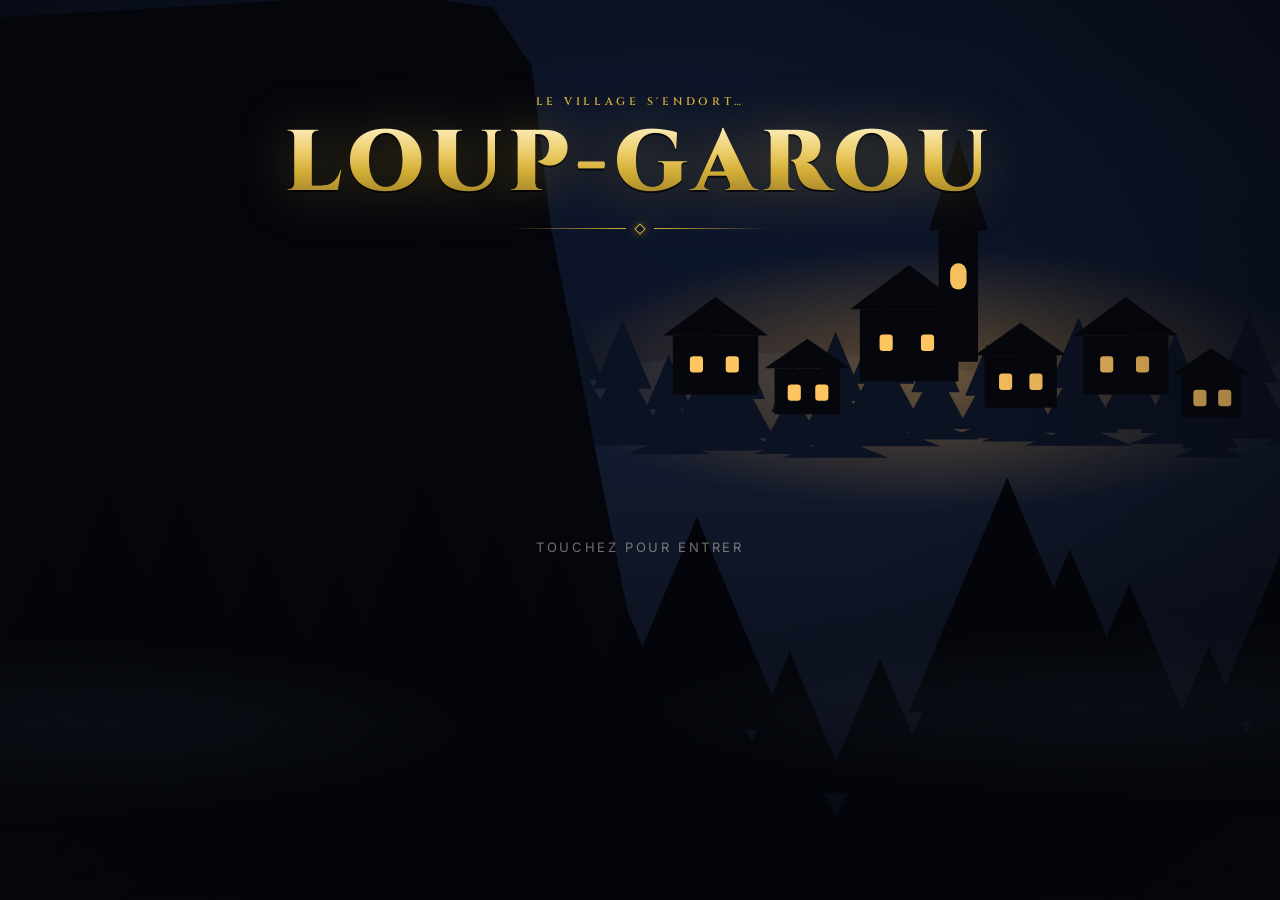
==== index.html @ 7201c743 "Loup-Garou PWA v2.1 : modes Classique et Pour une Nuit + 25 illustrations Co-Authored-By: Claude Opu" ====
<!DOCTYPE html>
<html lang="fr">
<head>
  <meta charset="UTF-8">

  <!-- ==========================================================
       VIEWPORT iOS : plein écran sous l'encoche (viewport-fit=cover)
       et zoom désactivé (maximum-scale + user-scalable=no).
       ========================================================== -->
  <meta name="viewport" content="width=device-width, initial-scale=1, maximum-scale=1, user-scalable=no, viewport-fit=cover">

  <!-- PWA / installation "écran d'accueil" -->
  <meta name="apple-mobile-web-app-capable" content="yes">
  <meta name="mobile-web-app-capable" content="yes">
  <meta name="apple-mobile-web-app-status-bar-style" content="black-translucent">
  <meta name="apple-mobile-web-app-title" content="Loup-Garou">
  <meta name="application-name" content="Loup-Garou">
  <meta name="theme-color" content="#0A0E17">
  <meta name="color-scheme" content="dark">
  <meta name="format-detection" content="telephone=no">
  <meta name="description" content="Loup-Garou : le jeu de rôles caché, en mode Classique ou Pour une Nuit. Distribution secrète, maître du jeu, chronomètre et vote.">

  <title>Loup-Garou</title>

  <link rel="manifest" href="./manifest.json">
  <link rel="icon" type="image/png" sizes="192x192" href="./assets/icons/icon-192.png">
  <link rel="apple-touch-icon" sizes="180x180" href="./assets/icons/apple-touch-icon.png">

  <!-- Typographies : Cinzel (titres occultes) + Inter (lecture) -->
  <link rel="preconnect" href="https://fonts.googleapis.com">
  <link rel="preconnect" href="https://fonts.gstatic.com" crossorigin>
  <link rel="stylesheet" href="https://fonts.googleapis.com/css2?family=Cinzel:wght@500;600;700;900&family=Inter:wght@400;500;600;700&display=swap">

  <link rel="stylesheet" href="./style.css">
</head>

<body data-screen="splash">

  <!-- ==========================================================
       DÉCOR GLOBAL (écran de chargement + fond de l'accueil)
       1. .scene-fallback : décor vectoriel généré par app.js
          (ciel étoilé, lune gibbeuse, ravin, loup, village, sapins)
       2. .bg-art : illustration IA ./assets/images/accueil.jpg
          qui recouvre le décor vectoriel dès qu'elle existe.
       ========================================================== -->
  <div id="backdrop" aria-hidden="true">
    <div class="scene-fallback">
      <div id="stars"></div>
      <div id="stars-2"></div>
      <div id="scene-svg"></div>
    </div>
    <img class="bg-art" src="./assets/images/accueil.jpg" alt="">
    <div class="mist"></div>
    <div class="vignette"></div>
    <div class="dim"></div>
  </div>

  <!-- ==========================================================
       ÉCRAN DE CHARGEMENT
       ========================================================== -->
  <div id="splash" role="button" aria-label="Entrer dans le village" tabindex="0">
    <div class="splash-inner">
      <p class="eyebrow">Le village s'endort…</p>
      <h1 class="logo-title">Loup-Garou</h1>
      <div class="ornament"><span></span><i></i><span></span></div>
      <p class="splash-tap">Touchez pour entrer</p>
    </div>
  </div>

  <!-- ==========================================================
       APPLICATION
       #view : zone scrollable unique (le body est figé → aucun rebond iOS)
       #dock : barre d'actions collée en bas, au-dessus du home indicator
       ========================================================== -->
  <div id="app">
    <header class="topbar">
      <button class="btn icon btn-ghost" id="backBtn" data-act="back" aria-label="Retour">
        <svg viewBox="0 0 24 24" fill="none" stroke="currentColor" stroke-width="1.8" stroke-linecap="round" stroke-linejoin="round"><path d="M15 18l-6-6 6-6"/></svg>
      </button>
      <h1 id="title"></h1>
      <span id="topRight"></span>
    </header>
    <main id="view"></main>
    <footer id="dock"></footer>
  </div>

  <!-- Feuille modale (bas d'écran sur mobile, centrée sur tablette) -->
  <div id="sheet" data-act="sheetBg" aria-hidden="true">
    <div class="sheet-card" role="dialog" aria-modal="true"></div>
  </div>

  <div id="toast" role="status" aria-live="polite"></div>

  <noscript><p style="padding:40px;text-align:center">Activez JavaScript pour jouer.</p></noscript>
  <script src="./app.js" defer></script>
</body>
</html>
---- style.css ----
/* ==========================================================================
   LOUP-GAROU — style.css
   Direction artistique : Néo-traditionnel / Tarot occulte
   Sommaire
     1. Design tokens
     2. Base & verrouillage iOS (zoom, rebond, sélection)
     3. Décor (backdrop) & écran de chargement
     4. Structure (topbar, vue, dock)
     5. Composants : boutons, panneaux, champs, puces, onglets
     6. CARTES : art (object-fit), dos commun, grande carte 3D, mini-cartes
     7. Écrans : accueil, préparation, decks, distribution, nuit, jour, vote, résultats
     8. Feuille modale & toast
     9. Responsive (iPad / Mac)
   ========================================================================== */

/* -------------------------------------------------------------------------
   1. DESIGN TOKENS
   ------------------------------------------------------------------------- */
:root{
  /* Fonds bleu nuit */
  --bg:#0A0E17;
  --bg-2:#0F1524;
  --bg-3:#161E33;

  /* Or vieilli */
  --gold:#D4AF37;
  --gold-light:#F1D98A;
  --gold-dark:#8E7224;
  --gold-line:rgba(212,175,55,.42);
  --gold-faint:rgba(212,175,55,.16);
  --gold-glow:rgba(212,175,55,.45);

  /* Blanc cassé */
  --ink:#F3ECDD;
  --ink-2:rgba(243,236,221,.74);
  --ink-3:rgba(243,236,221,.46);

  --danger:#D0505E;
  --ok:#86C9A3;

  --f-title:'Cinzel','Trajan Pro',Georgia,serif;
  --f-body:'Inter',-apple-system,BlinkMacSystemFont,'Segoe UI',Roboto,sans-serif;

  --r-card:14px;
  --r-mini:10px;
  --r-panel:18px;
  --r-btn:12px;

  /* Zones sûres iPhone (encoche / Dynamic Island / home indicator) */
  --sat:env(safe-area-inset-top,0px);
  --sab:env(safe-area-inset-bottom,0px);
  --sal:env(safe-area-inset-left,0px);
  --sar:env(safe-area-inset-right,0px);

  --ease:cubic-bezier(.22,.9,.24,1);

  /* FORMAT STANDARD DES CARTES : ratio 3:4 (format des illustrations) pour TOUTES les cartes.
     La largeur de la grande carte s'adapte à la hauteur dispo (iPhone SE → Pro Max). */
  --card-ratio:3 / 4;
  --card-w:min(72vw, 320px, calc((100dvh - var(--sat) - var(--sab) - 390px) * 3 / 4));
}

/* Couleurs par camp : utilisées par les cartes, badges et placeholders */
.camp-village{--c:#8DB6D6;--c-deep:#101d33;--c-line:rgba(141,182,214,.5)}
.camp-loup   {--c:#D7505F;--c-deep:#2b0c14;--c-line:rgba(215,80,95,.55)}
.camp-neutre {--c:#B596E2;--c-deep:#1f1636;--c-line:rgba(181,150,226,.5)}

/* -------------------------------------------------------------------------
   2. BASE & VERROUILLAGE iOS
   ------------------------------------------------------------------------- */
*,*::before,*::after{box-sizing:border-box;margin:0;padding:0}

html,body{
  width:100%;height:100%;
  overflow:hidden;                      /* le body ne scrolle jamais */
  background:var(--bg);
  color:var(--ink);
  font-family:var(--f-body);
  -webkit-font-smoothing:antialiased;
  -webkit-text-size-adjust:100%;
  text-size-adjust:100%;
}
body{
  position:fixed;inset:0;               /* supprime le rebond élastique iOS */
  overscroll-behavior:none;
  touch-action:manipulation;            /* supprime le zoom au double-tap */
  -webkit-tap-highlight-color:transparent;
  -webkit-touch-callout:none;
  -webkit-user-select:none;user-select:none;
}
input,textarea{-webkit-user-select:text;user-select:text}
button{font:inherit;color:inherit;background:none;border:0;cursor:pointer;touch-action:manipulation}
input{font:inherit;font-size:16px;color:inherit} /* 16px : évite le zoom auto iOS au focus */
svg{display:block}
img{display:block;max-width:100%}
b,strong{font-weight:700}
.muted{color:var(--ink-2)}
.faint{color:var(--ink-3)}
.small{font-size:14px}
.tiny{font-size:12px}
.center{text-align:center}
.row{display:flex;align-items:center;gap:10px}
.row.wrap{flex-wrap:wrap}
.row.between{justify-content:space-between}
.grow{flex:1}
.sr-only{position:absolute;width:1px;height:1px;overflow:hidden;clip:rect(0 0 0 0)}

/* -------------------------------------------------------------------------
   3. DÉCOR & ÉCRAN DE CHARGEMENT
   ------------------------------------------------------------------------- */
#backdrop{position:fixed;inset:0;z-index:0;overflow:hidden;pointer-events:none}
.scene-fallback{
  position:absolute;inset:0;
  background:
    radial-gradient(90% 55% at 72% 18%,rgba(60,74,128,.45),transparent 60%),
    radial-gradient(70% 40% at 20% 8%,rgba(40,46,92,.4),transparent 70%),
    linear-gradient(180deg,#05070d 0%,#0A0E17 38%,#111a2f 70%,#0A0E17 100%);
}
#stars,#stars-2{position:absolute;top:0;left:0;width:1px;height:1px;border-radius:50%;background:transparent;animation:twinkle 6s ease-in-out infinite alternate}
#stars-2{width:2px;height:2px;animation-duration:9s;animation-delay:-4s}
@keyframes twinkle{from{opacity:.5}to{opacity:1}}
#scene-svg,#scene-svg svg{position:absolute;inset:0;width:100%;height:100%}
.scene-svg .lit{animation:flicker 5s ease-in-out infinite}
.scene-svg .lit:nth-child(3n){animation-delay:-1.7s}
.scene-svg .lit:nth-child(4n){animation-delay:-3.1s}
@keyframes flicker{0%,100%{opacity:1}48%{opacity:.75}52%{opacity:.45}56%{opacity:.9}}

/* L'illustration IA recouvre le décor vectoriel dès qu'elle est chargée */
#backdrop .bg-art{position:absolute;inset:0;width:100%;height:100%;object-fit:cover;object-position:center bottom;opacity:0;transition:opacity 1.2s}
#backdrop .bg-art.is-loaded{opacity:1}
#backdrop .bg-art.is-broken{display:none}

.mist{position:absolute;left:-50%;bottom:4%;width:200%;height:34%;
  background:
    radial-gradient(ellipse 28% 40% at 25% 55%,rgba(180,190,230,.10),transparent 70%),
    radial-gradient(ellipse 34% 40% at 72% 50%,rgba(170,180,220,.09),transparent 70%);
  filter:blur(18px);animation:drift 80s linear infinite}
@keyframes drift{from{transform:translateX(0)}to{transform:translateX(25%)}}
.vignette{position:absolute;inset:0;background:radial-gradient(ellipse at 50% 42%,transparent 35%,rgba(4,6,11,.75) 100%)}
.dim{position:absolute;inset:0;background:rgba(10,14,23,.8);opacity:1;transition:opacity .8s var(--ease)}
body[data-screen="splash"] .dim{opacity:0}
body[data-screen="home"] .dim{opacity:.25}
body[data-phase="night"] .dim{background:rgba(4,6,12,.88)}
body[data-phase="day"] .dim{background:rgba(18,16,24,.78)}

/* Écran de chargement */
#splash{
  position:fixed;inset:0;z-index:100;
  display:grid;place-items:center;text-align:center;
  padding:calc(var(--sat) + 24px) 24px calc(var(--sab) + 24px);
  transition:opacity .9s var(--ease),visibility .9s;cursor:pointer;
}
#splash.gone{opacity:0;visibility:hidden;pointer-events:none}
.splash-inner{transform:translateY(-14vh);animation:rise 1.6s var(--ease) both}
@keyframes rise{from{opacity:0;transform:translateY(-10vh)}to{opacity:1;transform:translateY(-14vh)}}
.eyebrow{font-family:var(--f-title);font-size:11px;font-weight:600;letter-spacing:.34em;text-transform:uppercase;color:var(--gold)}
.logo-title{
  margin-top:12px;
  font-family:var(--f-title);font-weight:900;
  font-size:clamp(38px,12vw,86px);letter-spacing:.07em;line-height:1;text-transform:uppercase;
  background:linear-gradient(180deg,#FFF3C9 0%,#EBCB66 38%,#D4AF37 58%,#8E7224 100%);
  -webkit-background-clip:text;background-clip:text;color:transparent;
  filter:drop-shadow(0 2px 0 rgba(0,0,0,.65)) drop-shadow(0 0 26px rgba(212,175,55,.35));
}
.ornament{display:flex;align-items:center;justify-content:center;gap:10px;margin:18px auto 0;width:min(260px,70vw)}
.ornament span{flex:1;height:1px;background:linear-gradient(90deg,transparent,var(--gold))}
.ornament span:last-child{background:linear-gradient(90deg,var(--gold),transparent)}
.ornament i{width:8px;height:8px;transform:rotate(45deg);border:1px solid var(--gold);box-shadow:0 0 10px var(--gold-glow)}
.splash-tap{margin-top:34vh;font-size:13px;letter-spacing:.2em;text-transform:uppercase;color:var(--ink-3);animation:breathe 2.6s ease-in-out infinite}
@keyframes breathe{0%,100%{opacity:.35}50%{opacity:1}}

/* -------------------------------------------------------------------------
   4. STRUCTURE
   ------------------------------------------------------------------------- */
#app{position:fixed;inset:0;z-index:1;display:flex;flex-direction:column;opacity:0;transition:opacity .7s .15s}
body.ready #app{opacity:1}
.topbar{
  flex:none;display:grid;grid-template-columns:44px 1fr 44px;align-items:center;gap:8px;
  padding:calc(var(--sat) + 6px) calc(var(--sar) + 12px) 6px calc(var(--sal) + 12px);
}
.topbar h1{font-family:var(--f-title);font-size:14px;font-weight:700;letter-spacing:.2em;text-transform:uppercase;text-align:center;color:var(--gold-light);white-space:nowrap;overflow:hidden;text-overflow:ellipsis}
#view{
  flex:1;min-height:0;
  overflow-y:auto;overflow-x:hidden;
  -webkit-overflow-scrolling:touch;
  overscroll-behavior:none;            /* pas de rebond, même dans la zone scrollable */
  padding:6px calc(var(--sar) + 16px) 20px calc(var(--sal) + 16px);
}
#dock{flex:none;padding:10px calc(var(--sar) + 16px) calc(var(--sab) + 12px) calc(var(--sal) + 16px);background:linear-gradient(180deg,rgba(10,14,23,0),rgba(10,14,23,.94) 40%)}
#dock:empty{padding:0 0 var(--sab)}
.dock-row{max-width:640px;margin:0 auto;display:flex;gap:10px}
.dock-row .btn{flex:1}
.page{max-width:1080px;margin:0 auto;display:flex;flex-direction:column;gap:16px;min-height:100%}
.page.enter{animation:enter .5s var(--ease)}
@keyframes enter{from{opacity:0;transform:translateY(10px)}to{opacity:1;transform:none}}
.h2{font-family:var(--f-title);font-size:22px;font-weight:700;letter-spacing:.06em;color:var(--ink)}
.kicker{font-family:var(--f-title);font-size:11px;font-weight:600;letter-spacing:.3em;text-transform:uppercase;color:var(--gold)}

/* -------------------------------------------------------------------------
   5. COMPOSANTS
   ------------------------------------------------------------------------- */
.btn{
  position:relative;display:inline-flex;align-items:center;justify-content:center;gap:10px;
  min-height:52px;padding:0 22px;border-radius:var(--r-btn);
  font-family:var(--f-title);font-weight:700;font-size:14px;letter-spacing:.1em;text-transform:uppercase;
  color:var(--gold-light);
  background:linear-gradient(180deg,rgba(212,175,55,.12),rgba(212,175,55,.02)),var(--bg-2);
  border:1px solid var(--gold-line);
  box-shadow:inset 0 1px 0 rgba(255,240,200,.08),0 6px 18px rgba(0,0,0,.45);
  transition:transform .15s var(--ease),opacity .2s,box-shadow .25s;
}
.btn:active{transform:scale(.97)}
.btn svg{width:18px;height:18px;flex:none}
.btn-gold{
  color:#1C1505;
  background:linear-gradient(180deg,#F5DE8E 0%,#D4AF37 50%,#A6832A 100%);
  border-color:#F7E6A8;
  box-shadow:inset 0 1px 0 rgba(255,255,255,.55),inset 0 -2px 0 rgba(0,0,0,.18),0 0 26px rgba(212,175,55,.3),0 8px 22px rgba(0,0,0,.5);
}
.btn-danger{color:#ffd8dc;border-color:rgba(215,80,95,.6);background:linear-gradient(180deg,rgba(215,80,95,.26),rgba(215,80,95,.06)),var(--bg-2)}
.btn-ghost{background:transparent;border-color:transparent;box-shadow:none}
.btn.sm{min-height:38px;padding:0 14px;font-size:11.5px}
.btn.icon{width:44px;height:44px;min-height:44px;padding:0;border-radius:50%}
.btn.block{width:100%}
.btn[disabled]{opacity:.35;pointer-events:none}
.btn.glow{animation:glow 2.6s ease-in-out infinite}
@keyframes glow{0%,100%{box-shadow:inset 0 1px 0 rgba(255,255,255,.55),0 0 16px rgba(212,175,55,.25),0 8px 22px rgba(0,0,0,.5)}50%{box-shadow:inset 0 1px 0 rgba(255,255,255,.55),0 0 38px rgba(212,175,55,.55),0 8px 22px rgba(0,0,0,.5)}}

/* Panneau à coins dorés */
.panel{
  position:relative;padding:18px;border-radius:var(--r-panel);
  background:linear-gradient(180deg,rgba(22,30,51,.86),rgba(11,15,26,.92));
  border:1px solid var(--gold-faint);
  box-shadow:0 14px 34px rgba(0,0,0,.45),inset 0 1px 0 rgba(255,240,200,.05);
  -webkit-backdrop-filter:blur(10px);backdrop-filter:blur(10px);
}
.panel.ornate::after{
  content:"";position:absolute;inset:6px;pointer-events:none;opacity:.75;
  background:
    linear-gradient(var(--gold),var(--gold)) left top/14px 1px,
    linear-gradient(var(--gold),var(--gold)) left top/1px 14px,
    linear-gradient(var(--gold),var(--gold)) right top/14px 1px,
    linear-gradient(var(--gold),var(--gold)) right top/1px 14px,
    linear-gradient(var(--gold),var(--gold)) left bottom/14px 1px,
    linear-gradient(var(--gold),var(--gold)) left bottom/1px 14px,
    linear-gradient(var(--gold),var(--gold)) right bottom/14px 1px,
    linear-gradient(var(--gold),var(--gold)) right bottom/1px 14px;
  background-repeat:no-repeat;
}
.panel-title{display:flex;align-items:center;gap:10px;margin-bottom:14px;font-family:var(--f-title);font-size:12px;font-weight:700;letter-spacing:.22em;text-transform:uppercase;color:var(--gold)}
.panel-title svg{width:16px;height:16px}
.panel-title::after{content:"";flex:1;height:1px;background:linear-gradient(90deg,var(--gold-line),transparent)}
.panel p{line-height:1.55}

.field{width:100%;min-height:50px;padding:0 16px;border-radius:12px;background:rgba(4,6,11,.6);border:1px solid var(--gold-faint);color:var(--ink);outline:none;transition:border-color .2s,box-shadow .2s}
.field:focus{border-color:var(--gold);box-shadow:0 0 0 3px rgba(212,175,55,.15)}
.field::placeholder{color:var(--ink-3)}

.badge{display:inline-flex;align-items:center;gap:6px;padding:4px 10px;border-radius:999px;font-size:10.5px;font-weight:700;letter-spacing:.12em;text-transform:uppercase;color:var(--c,var(--gold));border:1px solid var(--c-line,var(--gold-line));background:rgba(4,6,11,.45)}
.dot{width:8px;height:8px;border-radius:50%;background:var(--c);box-shadow:0 0 8px var(--c)}

.av{width:40px;height:40px;border-radius:50%;flex:none;display:grid;place-items:center;font-family:var(--f-title);font-weight:700;font-size:16px;color:var(--gold-light);background:radial-gradient(circle at 35% 30%,#2a3452,#0d1220);border:1px solid var(--gold-line);box-shadow:0 0 0 3px rgba(4,6,11,.5)}
.av.lg{width:84px;height:84px;font-size:34px;box-shadow:0 0 0 4px rgba(4,6,11,.5),0 0 30px rgba(212,175,55,.25)}
.av.dead{filter:grayscale(1);opacity:.45}

.chips{display:flex;flex-wrap:wrap;gap:8px}
.chip{display:inline-flex;align-items:center;gap:8px;padding:5px 6px 5px 5px;border-radius:999px;background:rgba(4,6,11,.5);border:1px solid var(--gold-faint);font-weight:600;font-size:14px;animation:pop .3s var(--ease)}
.chip .av{width:28px;height:28px;font-size:12px;box-shadow:none}
.chip button{width:26px;height:26px;border-radius:50%;display:grid;place-items:center;color:var(--ink-3)}
.chip button svg{width:14px;height:14px}
.chip.dead{opacity:.45;text-decoration:line-through}
@keyframes pop{from{transform:scale(.7);opacity:0}to{transform:none;opacity:1}}

.seg{display:flex;gap:4px;padding:4px;border-radius:14px;background:rgba(4,6,11,.6);border:1px solid var(--gold-faint);overflow-x:auto;scrollbar-width:none}
.seg::-webkit-scrollbar{display:none}
.seg button{flex:1;white-space:nowrap;display:inline-flex;align-items:center;justify-content:center;gap:6px;padding:10px 12px;border-radius:10px;font-family:var(--f-title);font-size:12px;font-weight:700;letter-spacing:.1em;text-transform:uppercase;color:var(--ink-3);transition:all .2s}
.seg button svg{width:15px;height:15px}
.seg button.on{color:#1C1505;background:linear-gradient(180deg,#F5DE8E,#C9A332)}

.pills{display:flex;flex-wrap:wrap;gap:8px}
.pill{padding:10px 14px;border-radius:999px;font-size:13px;font-weight:600;color:var(--ink-2);background:rgba(4,6,11,.5);border:1px solid var(--gold-faint);transition:all .2s}
.pill.on{color:var(--gold-light);border-color:var(--gold);box-shadow:0 0 16px rgba(212,175,55,.25)}

/* -------------------------------------------------------------------------
   6. CARTES
   ------------------------------------------------------------------------- */

/* 6.1 Zone d'illustration commune à toutes les cartes.
   L'image IA est rognée au format exact de la carte, sans déformation :
   object-fit:cover + overflow:hidden + border-radius hérité. */
.art{position:absolute;inset:0;overflow:hidden;border-radius:inherit;background:var(--c-deep,#0d1220)}
.art img{
  position:absolute;inset:0;width:100%;height:100%;
  object-fit:cover;                    /* remplit sans déformer */
  object-position:center;              /* illustration centrée, rognée sans déformation */
  opacity:0;transition:opacity .5s;
}
.art img.is-loaded{opacity:1}
.art img.is-broken{display:none}       /* image absente → placeholder visible */

/* Placeholder (avant génération des images) : teinte du camp + icône + chiffre romain */
.art-fallback{
  position:absolute;inset:0;display:flex;flex-direction:column;align-items:center;justify-content:center;gap:8%;
  background:
    radial-gradient(circle at 50% 40%,var(--c-line,rgba(212,175,55,.3)) 0%,transparent 55%),
    repeating-linear-gradient(45deg,rgba(212,175,55,.04) 0 1px,transparent 1px 10px),
    linear-gradient(180deg,var(--c-deep,#111827) 0%,#06080f 100%);
}
.art-fallback svg{width:44%;height:auto;color:var(--c,var(--gold));filter:drop-shadow(0 0 14px var(--c-line,var(--gold-glow)))}
.art-fallback .ph-num{font-family:var(--f-title);font-size:11px;letter-spacing:.3em;color:var(--gold);opacity:.8}

/* Dos de carte vectoriel (remplacé par dos-de-carte.jpg s'il existe) */
.art-back{background:#070A12}
.art-back .art-fallback{background:none;gap:0}
.art-back .art-fallback svg{width:100%;height:100%;filter:none}
.art-back img{object-position:center}

/* Cadre doré commun */
.frame{position:absolute;inset:7px;border-radius:9px;pointer-events:none;border:1px solid rgba(212,175,55,.8);box-shadow:inset 0 0 0 3px rgba(6,8,14,.35),inset 0 0 0 4px rgba(212,175,55,.32)}

/* 6.2 Grande carte : retournement 3D façon Undercover */
.tcard{width:var(--card-w);min-width:180px;aspect-ratio:var(--card-ratio);perspective:1600px;margin:0 auto;cursor:pointer;flex:none}
.tcard-inner{position:relative;width:100%;height:100%;transform-style:preserve-3d;-webkit-transform-style:preserve-3d;transition:transform .9s cubic-bezier(.2,.9,.25,1.12)}
.tcard.is-flipped .tcard-inner{transform:rotateY(180deg)}
.tcard-face{
  position:absolute;inset:0;border-radius:var(--r-card);overflow:hidden;
  -webkit-backface-visibility:hidden;backface-visibility:hidden;
  box-shadow:0 26px 54px rgba(0,0,0,.65),0 0 0 1px rgba(212,175,55,.6),0 0 40px rgba(212,175,55,.12);
}
.tcard-front{transform:rotateY(180deg)}
.tcard .ph-num{display:none} /* le chiffre romain est déjà en haut de la carte */

/* Quand l'illustration définitive est chargée, elle porte déjà son cadre et son nom :
   on masque les surcouches générées (nom, chiffre romain, cadre, dégradé). */
.tcard-front:has(.art img.is-loaded) :is(.shade,.frame,.top-num,.plate),
.mcard:has(.art img.is-loaded) :is(.shade,.frame,.mname){display:none}
.tcard:not(.is-flipped) .tcard-front,.tcard.is-flipped .tcard-back{pointer-events:none}
.tcard-back .glint{position:absolute;inset:-50%;background:linear-gradient(105deg,transparent 42%,rgba(255,236,170,.14) 50%,transparent 58%);animation:glint 5s ease-in-out infinite}
@keyframes glint{0%{transform:translateX(-35%)}55%,100%{transform:translateX(35%)}}
.tcard:active .tcard-inner{transition-duration:.9s}
.tcard:not(.is-flipped):active .tcard-inner{transform:scale(.98)}
.shade{position:absolute;inset:0;pointer-events:none;background:linear-gradient(180deg,rgba(6,8,14,.55) 0%,rgba(6,8,14,0) 18%,rgba(6,8,14,0) 52%,rgba(6,8,14,.82) 76%,rgba(6,8,14,.97) 100%)}
.top-num{position:absolute;top:16px;left:0;right:0;text-align:center;font-family:var(--f-title);font-size:12px;font-weight:700;letter-spacing:.38em;color:var(--gold);text-shadow:0 1px 6px #000}
.plate{position:absolute;left:14px;right:14px;bottom:18px;display:flex;flex-direction:column;align-items:center;gap:8px;text-align:center}
.plate h2{font-family:var(--f-title);font-weight:700;font-size:clamp(19px,5.6vw,25px);line-height:1.1;letter-spacing:.07em;text-transform:uppercase;color:var(--ink);text-shadow:0 2px 14px #000}
.plate .rule{width:60%;height:1px;background:linear-gradient(90deg,transparent,var(--gold),transparent)}
.tcard.is-flipped .tcard-front::after{content:"";position:absolute;inset:-50%;background:linear-gradient(110deg,transparent 40%,rgba(255,240,190,.28) 50%,transparent 60%);animation:sheen 1.3s .45s var(--ease) both;pointer-events:none}
@keyframes sheen{from{transform:translateX(-45%)}to{transform:translateX(45%)}}

/* 6.3 Mini-cartes (decks, composition, résultats) : même ratio 7:12 */
.cards-grid{display:grid;grid-template-columns:repeat(auto-fill,minmax(76px,1fr));gap:10px}
.mcard{position:relative;width:100%;aspect-ratio:var(--card-ratio);border-radius:var(--r-mini);overflow:hidden;box-shadow:0 8px 18px rgba(0,0,0,.5),0 0 0 1px rgba(212,175,55,.45)}
.mcard .frame{inset:4px;border-radius:6px;box-shadow:none;border-color:rgba(212,175,55,.55)}
.mcard .shade{background:linear-gradient(180deg,rgba(6,8,14,0) 50%,rgba(6,8,14,.9) 82%)}
.mcard .art-fallback svg{width:50%}
.mcard .art-fallback .ph-num{display:none}
.mname{position:absolute;left:4px;right:4px;bottom:8px;text-align:center;font-family:var(--f-title);font-size:9.5px;font-weight:700;letter-spacing:.04em;line-height:1.15;text-transform:uppercase;color:var(--ink);text-shadow:0 1px 4px #000}
.mcount{position:absolute;top:6px;right:6px;min-width:22px;height:22px;padding:0 6px;border-radius:999px;display:grid;place-items:center;font-size:11px;font-weight:800;color:#1C1505;background:var(--gold);box-shadow:0 0 10px var(--gold-glow)}
.mcard.dead{filter:grayscale(.85) brightness(.6)}

/* Sélecteur de rôles (éditeur de deck) */
.pick{position:relative;display:flex;flex-direction:column;gap:6px}
.pick > button.pick-card{display:block;border-radius:var(--r-mini);transition:transform .15s var(--ease),opacity .2s}
.pick > button.pick-card:active{transform:scale(.95)}
.pick:not(.on) .mcard{opacity:.42;filter:saturate(.35)}
.pick.on .mcard{box-shadow:0 0 0 2px var(--gold),0 0 20px var(--gold-glow)}
.pick .info{position:absolute;top:4px;left:4px;width:24px;height:24px;border-radius:50%;display:grid;place-items:center;background:rgba(4,6,11,.7);color:var(--gold-light);z-index:2}
.pick .info svg{width:13px;height:13px}
.stepper{display:flex;align-items:center;justify-content:space-between;border-radius:999px;border:1px solid var(--gold-faint);background:rgba(4,6,11,.5)}
.stepper button{width:28px;height:26px;display:grid;place-items:center;color:var(--gold-light);font-weight:700}
.stepper span{font-size:12px;font-weight:700}

/* -------------------------------------------------------------------------
   7. ÉCRANS
   ------------------------------------------------------------------------- */
/* 7.1 Accueil */
.home-head{text-align:center;padding:4vh 0 6px}
.home-head .logo-title{font-size:clamp(30px,9vw,56px);margin-top:8px}
.modes{display:grid;grid-template-columns:1fr 1fr;gap:12px}
.mode-card{
  position:relative;display:flex;flex-direction:column;align-items:center;gap:10px;text-align:center;
  padding:20px 12px 16px;border-radius:16px;
  background:linear-gradient(180deg,rgba(22,30,51,.9),rgba(8,11,20,.94));
  border:1px solid var(--gold-faint);box-shadow:0 14px 30px rgba(0,0,0,.45);
  transition:transform .2s var(--ease),border-color .25s,box-shadow .25s;
}
.mode-card:active{transform:scale(.97)}
.mode-card .num{font-family:var(--f-title);font-size:11px;letter-spacing:.34em;color:var(--gold)}
.mode-card .ico{width:58px;height:58px;border-radius:50%;display:grid;place-items:center;color:var(--gold);border:1px solid var(--gold-line);background:radial-gradient(circle,rgba(212,175,55,.12),transparent 70%)}
.mode-card .ico svg{width:28px;height:28px}
.mode-card h3{font-family:var(--f-title);font-size:15px;font-weight:700;letter-spacing:.08em;text-transform:uppercase;line-height:1.2}
.mode-card p{font-size:12.5px;line-height:1.4;color:var(--ink-2)}
.mode-card .meta{font-size:10.5px;letter-spacing:.14em;text-transform:uppercase;color:var(--ink-3)}
.mode-card.on{border-color:var(--gold);box-shadow:0 0 0 1px var(--gold),0 0 34px rgba(212,175,55,.28),0 14px 30px rgba(0,0,0,.5)}
.mode-card.on .ico{background:radial-gradient(circle,rgba(212,175,55,.35),transparent 70%);box-shadow:0 0 22px var(--gold-glow)}
.mode-card .check{position:absolute;top:10px;right:10px;width:22px;height:22px;border-radius:50%;display:grid;place-items:center;background:var(--gold);color:#1C1505;opacity:0;transform:scale(.5);transition:all .25s var(--ease)}
.mode-card .check svg{width:13px;height:13px}
.mode-card.on .check{opacity:1;transform:none}
.home-links{display:grid;grid-template-columns:repeat(3,1fr);gap:10px}
.home-links .btn{flex-direction:column;gap:6px;min-height:76px;padding:10px 6px;font-size:10.5px}
.home-links .btn svg{width:22px;height:22px}
.version{text-align:center;font-size:11px;letter-spacing:.14em;text-transform:uppercase;color:var(--ink-3);margin-top:auto;padding-top:10px}

/* 7.2 Préparation */
.setup-grid{display:grid;gap:16px}
.add-row{display:flex;gap:10px}
.formula{display:flex;align-items:center;justify-content:center;flex-wrap:wrap;gap:8px 12px;padding:14px;border-radius:14px;background:rgba(4,6,11,.5);border:1px solid var(--gold-faint);font-size:13px;color:var(--ink-2);text-align:center}
.formula b{font-family:var(--f-title);font-size:22px;color:var(--gold-light);margin-right:4px}
.formula .op{color:var(--gold);font-size:18px}
.bbar{display:flex;height:8px;border-radius:999px;overflow:hidden;gap:2px;background:rgba(255,255,255,.05);margin-top:14px}
.bbar i{display:block;height:100%;background:var(--c)}
.blegend{display:flex;flex-wrap:wrap;gap:12px;margin-top:8px;font-size:12px;color:var(--ink-2)}
.blegend span{display:inline-flex;align-items:center;gap:6px}
.adj{list-style:none;display:flex;flex-direction:column;gap:6px;margin-top:12px}
.adj li{display:flex;gap:10px;align-items:baseline;font-size:13px;color:var(--ink-2);padding:8px 12px;border-radius:10px;background:rgba(4,6,11,.45);border:1px solid var(--gold-faint)}
.adj li em{font-style:normal;font-weight:800;color:var(--gold)}
.adj li em.minus{color:var(--danger)}
.note{font-size:13px;color:var(--ink-2);line-height:1.5;margin-top:10px}
.note b{color:var(--gold-light)}

/* 7.3 Decks */
.decks{display:grid;gap:12px}
.deck h3{font-family:var(--f-title);font-size:17px;font-weight:700;letter-spacing:.05em}
.deck .meta{font-size:13px;color:var(--ink-2);margin:4px 0 10px}
.strip{display:flex;gap:5px;overflow:hidden;-webkit-mask-image:linear-gradient(90deg,#000 80%,transparent);mask-image:linear-gradient(90deg,#000 80%,transparent)}
.strip .mcard{width:36px;flex:none;border-radius:6px}
.strip .mcard .frame,.strip .mcard .mname{display:none}

/* 7.4 Distribution */
.handoff{display:flex;flex-direction:column;align-items:center;gap:14px;text-align:center;padding:32px 20px;margin:auto 0;width:100%;max-width:480px;align-self:center}
.handoff h2{font-family:var(--f-title);font-size:clamp(28px,8vw,38px);font-weight:700;letter-spacing:.05em}
.progress{display:flex;justify-content:center;flex-wrap:wrap;gap:6px}
.progress i{width:7px;height:7px;transform:rotate(45deg);border:1px solid var(--gold-line)}
.progress i.done{background:var(--gold);border-color:var(--gold)}
.progress i.cur{background:var(--ink);border-color:var(--ink);box-shadow:0 0 10px var(--ink)}
.deal{display:flex;flex-direction:column;align-items:center;gap:12px;margin:auto 0}
.deal .who{font-family:var(--f-title);font-size:13px;letter-spacing:.24em;text-transform:uppercase;color:var(--ink-3);text-align:center}
.deal .who b{display:block;margin-top:4px;font-size:24px;letter-spacing:.06em;color:var(--ink);text-transform:none}
.hint{min-height:20px;font-size:13px;color:var(--ink-3);text-align:center;letter-spacing:.04em}
.reveal-info{width:100%;max-width:440px;opacity:0;transform:translateY(8px);transition:opacity .45s .45s,transform .45s .45s;pointer-events:none}
.reveal-info.show{opacity:1;transform:none;pointer-events:auto}
.reveal-info p{font-size:15px;line-height:1.55;color:var(--ink)}
.reveal-info .row{margin-bottom:10px}

/* 7.5 Nuit */
.night-intro{display:flex;flex-direction:column;align-items:center;gap:14px;text-align:center;padding:30px 20px}
.night-intro .moon-ico{width:84px;height:84px;color:var(--gold)}
.night-intro .moon-ico svg{width:100%;height:100%;filter:drop-shadow(0 0 22px var(--gold-glow))}
.nprog{display:flex;align-items:center;gap:12px;padding:14px 18px}
.nprog .bar{flex:1;height:6px;border-radius:999px;background:rgba(255,255,255,.06);overflow:hidden}
.nprog .bar i{display:block;height:100%;background:linear-gradient(90deg,var(--gold-dark),var(--gold-light));transition:width .4s var(--ease)}
.nprog b{font-family:var(--f-title);color:var(--gold-light)}
.steps{list-style:none;display:grid;gap:10px}
.step{display:flex;gap:12px;align-items:flex-start;padding:14px;transition:opacity .3s,border-color .3s,box-shadow .3s}
.step.done{opacity:.5}
.step.current{border-color:var(--gold);box-shadow:0 0 0 1px var(--gold-line),0 0 30px rgba(212,175,55,.18),0 14px 34px rgba(0,0,0,.45)}
.chk{flex:none;width:34px;height:34px;border-radius:10px;display:grid;place-items:center;border:1px solid var(--gold-line);background:rgba(4,6,11,.5);color:transparent;transition:all .2s}
.chk svg{width:18px;height:18px}
.step.done .chk{background:var(--gold);color:#1C1505;border-color:var(--gold)}
.step-body{flex:1;min-width:0}
.step-title{display:flex;align-items:center;flex-wrap:wrap;gap:8px;font-family:var(--f-title);font-size:15px;font-weight:700;letter-spacing:.05em}
.step-title .n{font-size:11px;color:var(--gold);letter-spacing:.2em}
.step p{font-size:14px;line-height:1.5;color:var(--ink-2);margin-top:6px}
.step .tags{display:flex;flex-wrap:wrap;gap:6px;margin-top:8px}
.step .status{margin-top:8px;font-size:13px;font-weight:600;color:var(--gold-light)}
.step .acts{display:flex;flex-direction:column;gap:8px}
.step .acts .btn.icon{width:40px;height:40px;min-height:40px}

/* 7.6 Jour : chronomètre */
.day-grid{display:grid;gap:18px}
.timer{position:relative;width:min(76vw,320px);aspect-ratio:1;margin:0 auto;border-radius:50%;display:grid;place-items:center;padding:0}
.timer svg.ring{position:absolute;inset:7%;width:86%;height:86%;transform:rotate(-90deg)}
.timer .track{fill:none;stroke:rgba(212,175,55,.12);stroke-width:6}
.timer .ticks{fill:none;stroke:rgba(212,175,55,.35);stroke-width:2;stroke-dasharray:1 10.31}
.timer #ring{fill:none;stroke:url(#goldGrad);stroke-width:6;stroke-linecap:round;transition:stroke-dashoffset .25s linear;filter:drop-shadow(0 0 6px rgba(212,175,55,.6))}
.timer .tc{position:relative;text-align:center}
.timer #tText{font-family:var(--f-title);font-size:clamp(44px,14vw,68px);font-weight:700;letter-spacing:.04em;font-variant-numeric:tabular-nums;color:var(--ink)}
.timer.urgent #tText{color:var(--gold-light);text-shadow:0 0 18px var(--gold-glow)}
.timer.over #tText{color:var(--danger);animation:blink 1s steps(2) infinite}
@keyframes blink{50%{opacity:.3}}
.t-ctrl{display:flex;justify-content:center;align-items:center;gap:14px}
.t-ctrl .play{width:72px;height:72px;min-height:72px}
.t-ctrl .play svg{width:28px;height:28px}

/* 7.7 Vote */
.vote-grid{display:grid;grid-template-columns:repeat(2,1fr);gap:10px}
.vtile{position:relative;display:flex;flex-direction:column;align-items:center;gap:10px;padding:18px 10px;border-radius:16px;background:linear-gradient(180deg,rgba(22,30,51,.88),rgba(11,15,26,.94));border:1px solid var(--gold-faint);transition:transform .15s var(--ease),border-color .2s,box-shadow .2s}
.vtile:active{transform:scale(.96)}
.vtile .av{width:54px;height:54px;font-size:22px}
.vtile b{font-size:15px;text-align:center;word-break:break-word}
.vtile.sel{border-color:var(--danger);box-shadow:0 0 0 1px var(--danger),0 0 28px rgba(215,80,95,.35)}
.vtile.sel .av{border-color:var(--danger);color:#ffd8dc}
.vtile small{font-size:11px;color:var(--ink-3)}
.vtile[disabled]{opacity:.35;pointer-events:none}

/* 7.8 Annonces & résultats */
.banner{text-align:center;padding:28px 18px;border-color:var(--c-line,var(--gold-line))}
.banner .ico{width:58px;height:58px;margin:0 auto 12px;color:var(--c,var(--gold))}
.banner .ico svg{width:100%;height:100%;filter:drop-shadow(0 0 16px var(--c-line,var(--gold-glow)))}
.banner h2{font-family:var(--f-title);font-size:clamp(24px,7vw,36px);font-weight:700;letter-spacing:.05em;line-height:1.15;color:var(--ink);text-shadow:0 0 24px var(--c-line,var(--gold-glow))}
.banner p{margin-top:10px;color:var(--ink-2);line-height:1.5}
.banner p b{color:var(--ink)}
.deaths{display:grid;grid-template-columns:repeat(auto-fill,minmax(130px,1fr));gap:12px}
.death{display:flex;flex-direction:column;align-items:center;gap:8px;text-align:center}
.death .mcard{width:100%;max-width:150px}
.death b{font-family:var(--f-title);font-size:15px;letter-spacing:.04em}
.death small{font-size:12px;color:var(--ink-3)}
.vbars{display:flex;flex-direction:column;gap:8px}
.vbar{display:grid;grid-template-columns:minmax(70px,120px) 1fr 26px;gap:10px;align-items:center;font-size:14px}
.vbar .nm{white-space:nowrap;overflow:hidden;text-overflow:ellipsis;font-weight:600}
.vbar .tr{height:8px;border-radius:999px;background:rgba(255,255,255,.06);overflow:hidden}
.vbar .tr i{display:block;height:100%;border-radius:999px;background:linear-gradient(90deg,var(--gold-dark),var(--gold-light))}
.vbar .ct{text-align:right;font-weight:800;color:var(--gold-light)}
.roster{display:grid;gap:10px}
.rv{display:flex;align-items:center;gap:12px;padding:10px 12px}
.rv .mcard{width:52px;flex:none;border-radius:7px}
.rv .mcard .mname,.rv .mcard .frame{display:none}
.rv .info{flex:1;min-width:0}
.rv .info b{display:block;font-size:15px}
.rv .info small{display:block;font-size:12.5px;color:var(--ink-2);margin-top:2px}
.flags{display:flex;flex-direction:column;align-items:flex-end;gap:4px}
.flag{font-size:10px;font-weight:800;letter-spacing:.1em;text-transform:uppercase;padding:4px 8px;border-radius:999px;border:1px solid}
.flag.dead{color:#ffb3bb;border-color:rgba(215,80,95,.5);background:rgba(215,80,95,.12)}
.flag.win{color:#1C1505;border-color:var(--gold);background:var(--gold)}
.flag.lose{color:var(--ink-3);border-color:var(--gold-faint)}
.flag.unk{color:#d9c8f5;border-color:rgba(181,150,226,.5)}
.center-cards{display:grid;grid-template-columns:repeat(3,minmax(0,92px));gap:10px;justify-content:center}
.chronicle{list-style:none;display:grid;gap:6px;font-size:13px;color:var(--ink-2)}
.chronicle li{padding-left:14px;position:relative;line-height:1.45}
.chronicle li::before{content:"";position:absolute;left:0;top:7px;width:5px;height:5px;transform:rotate(45deg);background:var(--gold)}

/* 7.9 Paramètres & règles */
.setting{display:flex;align-items:center;justify-content:space-between;gap:14px;padding:14px 0}
.setting + .setting{border-top:1px solid var(--gold-faint)}
.setting b{display:block;font-size:15px}
.setting small{display:block;font-size:12.5px;color:var(--ink-2);margin-top:3px}
.switch{-webkit-appearance:none;appearance:none;flex:none;position:relative;width:50px;height:30px;border-radius:999px;background:rgba(4,6,11,.7);border:1px solid var(--gold-line);cursor:pointer;transition:background .25s}
.switch::after{content:"";position:absolute;top:3px;left:3px;width:22px;height:22px;border-radius:50%;background:var(--ink-3);transition:transform .25s var(--ease),background .25s}
.switch:checked{background:rgba(212,175,55,.3)}
.switch:checked::after{transform:translateX(20px);background:var(--gold)}
.range{width:100%;-webkit-appearance:none;appearance:none;height:4px;border-radius:999px;background:rgba(212,175,55,.2);outline:none;margin-top:16px}
.range::-webkit-slider-thumb{-webkit-appearance:none;width:24px;height:24px;border-radius:50%;background:var(--gold);box-shadow:0 0 0 4px rgba(212,175,55,.2)}
.range::-moz-range-thumb{width:24px;height:24px;border-radius:50%;background:var(--gold);border:0}
.rules{display:grid;gap:12px}
.rules p,.rules li{font-size:14.5px;line-height:1.6;color:var(--ink-2)}
.rules ul{padding-left:18px;display:grid;gap:4px}
.rules b{color:var(--ink)}

/* -------------------------------------------------------------------------
   8. FEUILLE MODALE & TOAST
   ------------------------------------------------------------------------- */
#sheet{position:fixed;inset:0;z-index:60;display:grid;place-items:end center;background:rgba(3,4,8,.62);-webkit-backdrop-filter:blur(6px);backdrop-filter:blur(6px);opacity:0;pointer-events:none;transition:opacity .3s}
#sheet.open{opacity:1;pointer-events:auto}
.sheet-card{
  width:min(560px,100%);max-height:calc(100dvh - var(--sat) - 24px);overflow-y:auto;overscroll-behavior:contain;
  padding:20px calc(var(--sar) + 18px) calc(var(--sab) + 20px) calc(var(--sal) + 18px);
  border-radius:22px 22px 0 0;
  background:linear-gradient(180deg,#161e33,#0A0E17);
  border:1px solid var(--gold-line);border-bottom:0;
  box-shadow:0 -20px 50px rgba(0,0,0,.6);
  transform:translateY(40px);transition:transform .4s var(--ease);
}
#sheet.open .sheet-card{transform:none}
.sheet-head{display:flex;align-items:center;justify-content:space-between;gap:10px;margin-bottom:12px}
.sheet-head h3{font-family:var(--f-title);font-size:18px;font-weight:700;letter-spacing:.06em}
.sheet-sub{font-size:13.5px;color:var(--ink-2);line-height:1.5;margin-bottom:14px}
.role-sheet{display:flex;flex-direction:column;align-items:center;gap:14px;text-align:center}
.role-sheet .mcard{width:150px}
.role-sheet .mcard .mname{font-size:12px}
.role-sheet h3{font-family:var(--f-title);font-size:22px;font-weight:700;letter-spacing:.06em}
.role-sheet p{color:var(--ink-2);line-height:1.6}
.choice-grid{display:grid;grid-template-columns:repeat(auto-fill,minmax(96px,1fr));gap:10px;margin:6px 0 14px}
.choice{display:flex;flex-direction:column;align-items:center;gap:8px;padding:12px 6px;border-radius:14px;border:1px solid var(--gold-faint);background:rgba(4,6,11,.45);transition:all .15s}
.choice:active{transform:scale(.95)}
.choice b{font-size:13px;max-width:100%;overflow:hidden;text-overflow:ellipsis;white-space:nowrap}
.choice small{font-size:11px;color:var(--ink-3)}
.choice[disabled]{opacity:.3;pointer-events:none}
.choice.on{border-color:var(--gold);box-shadow:0 0 18px rgba(212,175,55,.3)}
.slots{display:grid;grid-template-columns:repeat(auto-fill,minmax(84px,1fr));gap:10px;margin:14px 0}
.slot{display:flex;flex-direction:column;align-items:center;gap:6px}
.slot .mcard{transition:box-shadow .2s}
.slot.sel .mcard{box-shadow:0 0 0 2px var(--gold),0 0 20px var(--gold-glow)}
.slot-label{font-size:11.5px;font-weight:600;color:var(--ink-2);max-width:100%;white-space:nowrap;overflow:hidden;text-overflow:ellipsis}
.blog{display:flex;flex-direction:column;gap:4px;margin-top:12px;font-size:12px;color:var(--ink-3)}

#toast{position:fixed;left:50%;top:calc(var(--sat) + 12px);z-index:80;transform:translate(-50%,-30px);opacity:0;pointer-events:none;max-width:calc(100% - 32px);padding:11px 18px;border-radius:12px;font-size:14px;font-weight:600;text-align:center;color:var(--ink);background:rgba(15,21,36,.95);border:1px solid var(--gold-line);box-shadow:0 10px 30px rgba(0,0,0,.6);transition:all .35s var(--ease)}
#toast.show{opacity:1;transform:translate(-50%,0)}

/* -------------------------------------------------------------------------
   9. RESPONSIVE — iPad / Mac
   ------------------------------------------------------------------------- */
@media (min-width:700px){
  :root{--card-w:min(340px,calc((100dvh - var(--sat) - var(--sab) - 320px) * 3 / 4))}
  #view{padding-left:calc(var(--sal) + 28px);padding-right:calc(var(--sar) + 28px)}
  .cards-grid{grid-template-columns:repeat(auto-fill,minmax(96px,1fr));gap:12px}
  .mname{font-size:10.5px}
  .setup-grid{grid-template-columns:minmax(320px,1fr) 1.3fr;align-items:start}
  .decks{grid-template-columns:repeat(2,1fr)}
  .vote-grid{grid-template-columns:repeat(auto-fill,minmax(150px,1fr))}
  .roster{grid-template-columns:repeat(2,1fr)}
  .day-grid{grid-template-columns:1fr 1fr;align-items:center}
  .result-grid{display:grid;grid-template-columns:1fr 1fr;gap:16px;align-items:start}
  .modes{max-width:680px;margin:0 auto;width:100%}
  .home-links{max-width:680px;margin:0 auto;width:100%}
  .home-cta{max-width:680px;margin:0 auto;width:100%}
  #sheet{place-items:center}
  .sheet-card{border-radius:22px;border-bottom:1px solid var(--gold-line);padding-bottom:22px}
}
@media (min-width:1024px){
  .steps{grid-template-columns:1fr 1fr}
  .decks{grid-template-columns:repeat(3,1fr)}
  .roster{grid-template-columns:repeat(3,1fr)}
}
@media (max-height:640px){
  .splash-tap{margin-top:22vh}
  .handoff{padding:22px 18px}
}
@media (prefers-reduced-motion:reduce){
  *,*::before,*::after{animation:none!important;transition-duration:.01ms!important}
}
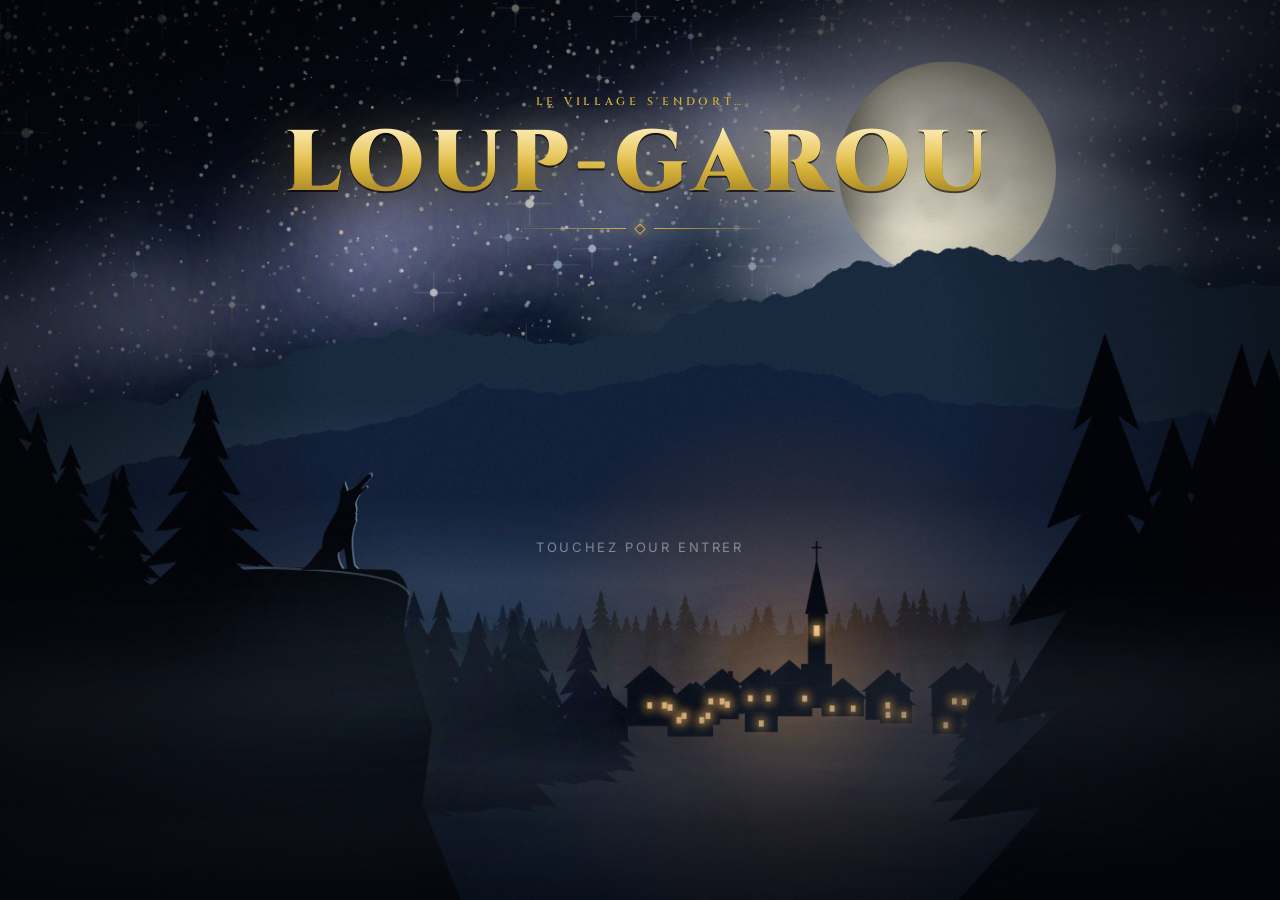
==== commit 61c578aa: "v4 : fond d'accueil et dos de carte, finitions iOS, idées d'Undercover - Illustrations générées : ac" ====
--- a/index.html
+++ b/index.html
@@ -18,7 +18,7 @@
   <meta name="theme-color" content="#0A0E17">
   <meta name="color-scheme" content="dark">
   <meta name="format-detection" content="telephone=no">
-  <meta name="description" content="Loup-Garou : le jeu de rôles caché, en mode Classique ou Pour une Nuit. Distribution secrète, maître du jeu, chronomètre et vote.">
+  <meta name="description" content="Loup-Garou : le jeu de rôles caché pour iPhone, iPad et Mac. Decks personnalisables, distribution secrète, maître du jeu, ambiance sonore, chronomètre et vote.">
 
   <title>Loup-Garou</title>
 
@@ -40,8 +40,9 @@
        DÉCOR GLOBAL (écran de chargement + fond de l'accueil)
        1. .scene-fallback : décor vectoriel généré par app.js
           (ciel étoilé, lune gibbeuse, ravin, loup, village, sapins)
-       2. .bg-art : illustration IA ./assets/images/accueil.jpg
-          qui recouvre le décor vectoriel dès qu'elle existe.
+       2. .bg-art : illustration ./assets/images/accueil.jpg (portrait)
+          ou accueil-paysage.jpg (iPad horizontal, Mac), qui recouvre
+          le décor vectoriel dès qu'elle est chargée.
        ========================================================== -->
   <div id="backdrop" aria-hidden="true">
     <div class="scene-fallback">
@@ -49,7 +50,10 @@
       <div id="stars-2"></div>
       <div id="scene-svg"></div>
     </div>
-    <img class="bg-art" src="./assets/images/accueil.jpg" alt="">
+    <picture>
+      <source media="(min-aspect-ratio: 1/1)" srcset="./assets/images/accueil-paysage.jpg">
+      <img class="bg-art" src="./assets/images/accueil.jpg" alt="" fetchpriority="high">
+    </picture>
     <div class="mist"></div>
     <div class="vignette"></div>
     <div class="dim"></div>
@@ -78,7 +82,7 @@
         <svg viewBox="0 0 24 24" fill="none" stroke="currentColor" stroke-width="1.8" stroke-linecap="round" stroke-linejoin="round"><path d="M15 18l-6-6 6-6"/></svg>
       </button>
       <h1 id="title"></h1>
-      <span id="topRight"></span>
+      <button class="btn icon btn-ghost" id="muteBtn" data-act="toggleMute" aria-label="Couper le son"></button>
     </header>
     <main id="view"></main>
     <footer id="dock"></footer>
--- a/style.css
+++ b/style.css
@@ -376,26 +376,6 @@
 /* 7.1 Accueil */
 .home-head{text-align:center;padding:4vh 0 6px}
 .home-head .logo-title{font-size:clamp(30px,9vw,56px);margin-top:8px}
-.modes{display:grid;grid-template-columns:1fr 1fr;gap:12px}
-.mode-card{
-  position:relative;display:flex;flex-direction:column;align-items:center;gap:10px;text-align:center;
-  padding:20px 12px 16px;border-radius:16px;
-  background:linear-gradient(180deg,rgba(22,30,51,.9),rgba(8,11,20,.94));
-  border:1px solid var(--gold-faint);box-shadow:0 14px 30px rgba(0,0,0,.45);
-  transition:transform .2s var(--ease),border-color .25s,box-shadow .25s;
-}
-.mode-card:active{transform:scale(.97)}
-.mode-card .num{font-family:var(--f-title);font-size:11px;letter-spacing:.34em;color:var(--gold)}
-.mode-card .ico{width:58px;height:58px;border-radius:50%;display:grid;place-items:center;color:var(--gold);border:1px solid var(--gold-line);background:radial-gradient(circle,rgba(212,175,55,.12),transparent 70%)}
-.mode-card .ico svg{width:28px;height:28px}
-.mode-card h3{font-family:var(--f-title);font-size:15px;font-weight:700;letter-spacing:.08em;text-transform:uppercase;line-height:1.2}
-.mode-card p{font-size:12.5px;line-height:1.4;color:var(--ink-2)}
-.mode-card .meta{font-size:10.5px;letter-spacing:.14em;text-transform:uppercase;color:var(--ink-3)}
-.mode-card.on{border-color:var(--gold);box-shadow:0 0 0 1px var(--gold),0 0 34px rgba(212,175,55,.28),0 14px 30px rgba(0,0,0,.5)}
-.mode-card.on .ico{background:radial-gradient(circle,rgba(212,175,55,.35),transparent 70%);box-shadow:0 0 22px var(--gold-glow)}
-.mode-card .check{position:absolute;top:10px;right:10px;width:22px;height:22px;border-radius:50%;display:grid;place-items:center;background:var(--gold);color:#1C1505;opacity:0;transform:scale(.5);transition:all .25s var(--ease)}
-.mode-card .check svg{width:13px;height:13px}
-.mode-card.on .check{opacity:1;transform:none}
 .home-links{display:grid;grid-template-columns:repeat(3,1fr);gap:10px}
 .home-links .btn{flex-direction:column;gap:6px;min-height:76px;padding:10px 6px;font-size:10.5px}
 .home-links .btn svg{width:22px;height:22px}
@@ -587,6 +567,89 @@
 #toast.show{opacity:1;transform:translate(-50%,0)}
 
 /* -------------------------------------------------------------------------
+   10. DECKS PARAMÉTRABLES (v3)
+   ------------------------------------------------------------------------- */
+.btn-xl{min-height:60px;font-size:17px;letter-spacing:.22em}
+.btn-xl svg{width:22px;height:22px}
+.badges{display:flex;flex-wrap:wrap;gap:6px}
+.badges .badge svg,.badge svg{width:12px;height:12px}
+.home-deck{display:flex;flex-direction:column;align-items:center;gap:8px;text-align:center;width:100%;max-width:560px;align-self:center;transition:transform .15s var(--ease),border-color .2s}
+.home-deck:active{transform:scale(.98)}
+.home-deck b{font-family:var(--f-title);font-size:22px;letter-spacing:.06em;color:var(--ink)}
+.home-deck .badges{justify-content:center}
+.home-links{max-width:560px;width:100%;align-self:center}
+
+.setup-col{display:flex;flex-direction:column;gap:16px;min-width:0}
+.deck-picks{display:grid;gap:8px}
+.deck-pick{display:flex;flex-direction:column;gap:3px;text-align:left;padding:12px 14px;border-radius:12px;background:rgba(4,6,11,.5);border:1px solid var(--gold-faint);transition:border-color .2s,box-shadow .2s,transform .15s var(--ease)}
+.deck-pick:active{transform:scale(.98)}
+.deck-pick .dp-name{font-family:var(--f-title);font-weight:700;font-size:15px;letter-spacing:.04em;color:var(--ink)}
+.deck-pick .dp-meta{font-size:12px;color:var(--ink-3)}
+.deck-pick.on{border-color:var(--gold);box-shadow:0 0 0 1px var(--gold-line),0 0 22px rgba(212,175,55,.2)}
+.deck-pick.on .dp-name{color:var(--gold-light)}
+.warn{margin-top:12px;padding:10px 12px;border-radius:10px;font-size:13px;line-height:1.5;color:#ffd8dc;background:rgba(215,80,95,.12);border:1px solid rgba(215,80,95,.45)}
+.deck .badges{margin:2px 0 12px}
+
+.editor-grid{display:grid;gap:16px}
+.rule-row{display:flex;align-items:center;justify-content:space-between;gap:14px;margin:16px 0 10px}
+.rule-row:first-of-type{margin-top:0}
+.rule-row b{display:block;font-size:15px}
+.rule-row small{display:block;font-size:12.5px;color:var(--ink-2);margin-top:3px;line-height:1.4}
+.stepper.big{min-width:118px;flex:none}
+.stepper.big button{width:38px;height:36px;font-size:18px}
+.stepper.big span{font-family:var(--f-title);font-size:16px;color:var(--gold-light)}
+.gold-num{font-family:var(--f-title);color:var(--gold-light)}
+.ri-name{font-family:var(--f-title);font-size:20px;font-weight:700;letter-spacing:.05em;margin:2px 0 8px}
+.settings-grid{display:grid;gap:16px}
+
+/* -------------------------------------------------------------------------
+   11. GRANDS ÉCRANS : iPad & Mac
+   ------------------------------------------------------------------------- */
+/* Souris / trackpad : états de survol */
+@media (hover:hover) and (pointer:fine){
+  .btn:hover{filter:brightness(1.12);box-shadow:inset 0 1px 0 rgba(255,240,200,.12),0 0 18px rgba(212,175,55,.18),0 8px 22px rgba(0,0,0,.45)}
+  .btn-gold:hover{filter:brightness(1.06)}
+  .deck-pick:hover,.home-deck:hover,.vtile:hover,.choice:hover,.panel.step:hover{border-color:var(--gold-line)}
+  .pick > button.pick-card:hover .mcard,.slot:hover .mcard{box-shadow:0 0 0 1px var(--gold),0 0 18px var(--gold-glow)}
+  .tcard:not(.is-flipped):hover .tcard-inner{transform:translateY(-4px) rotateX(3deg)}
+  .chip button:hover{color:var(--ink)}
+  #view::-webkit-scrollbar{width:10px}
+  #view::-webkit-scrollbar-thumb{background:rgba(212,175,55,.25);border-radius:999px;border:3px solid transparent;background-clip:padding-box}
+  #view::-webkit-scrollbar-track{background:transparent}
+}
+:focus-visible{outline:2px solid var(--gold);outline-offset:3px}
+
+@media (min-width:700px){
+  .editor-grid{grid-template-columns:minmax(300px,380px) 1fr;align-items:start}
+  .editor-grid > .panel:first-child{position:sticky;top:0}
+  .settings-grid{grid-template-columns:1fr 1fr;align-items:start}
+  .settings-grid > .panel:last-child{grid-column:1 / -1}
+  .deck-picks{grid-template-columns:1fr 1fr}
+  .home-head{padding-top:8vh}
+  .home-head .logo-title{font-size:clamp(46px,7vw,84px)}
+  .page-play .setup-grid{grid-template-columns:minmax(340px,1fr) 1.25fr}
+}
+/* Paysage (iPad horizontal, Mac) : la carte et son pouvoir côte à côte */
+@media (min-width:860px) and (min-aspect-ratio:1/1){
+  :root{--card-w:min(340px,calc((100dvh - var(--sat) - var(--sab) - 230px) * 3 / 4))}
+  .deal{display:grid;grid-template-columns:auto minmax(300px,420px);grid-template-areas:"who who" "card info" "hint info" "prog prog";column-gap:56px;row-gap:14px;align-items:center;justify-content:center}
+  .deal .who{grid-area:who}
+  .deal .tcard{grid-area:card}
+  .deal .hint{grid-area:hint}
+  .deal .reveal-info{grid-area:info;align-self:center}
+  .deal .progress{grid-area:prog}
+  .handoff{max-width:560px}
+  .night-intro{max-width:640px;align-self:center;width:100%}
+  .banner{max-width:820px;align-self:center;width:100%}
+  .page-vote .vote-grid,.page-vote > .center{max-width:900px;width:100%;align-self:center}
+}
+@media (min-width:1200px){
+  .cards-grid{grid-template-columns:repeat(auto-fill,minmax(110px,1fr))}
+  .deck-picks{grid-template-columns:1fr 1fr 1fr}
+  .page-play .deck-picks{grid-template-columns:1fr 1fr}
+}
+
+/* -------------------------------------------------------------------------
    9. RESPONSIVE — iPad / Mac
    ------------------------------------------------------------------------- */
 @media (min-width:700px){
@@ -600,7 +663,6 @@
   .roster{grid-template-columns:repeat(2,1fr)}
   .day-grid{grid-template-columns:1fr 1fr;align-items:center}
   .result-grid{display:grid;grid-template-columns:1fr 1fr;gap:16px;align-items:start}
-  .modes{max-width:680px;margin:0 auto;width:100%}
   .home-links{max-width:680px;margin:0 auto;width:100%}
   .home-cta{max-width:680px;margin:0 auto;width:100%}
   #sheet{place-items:center}
@@ -618,3 +680,89 @@
 @media (prefers-reduced-motion:reduce){
   *,*::before,*::after{animation:none!important;transition-duration:.01ms!important}
 }
+
+/* Garde-fou : un enfant de grille/flex ne doit jamais élargir la page (bandes de cartes) */
+.page > *,.decks > *,.editor-grid > *,.setup-grid > *,.result-grid > *,.settings-grid > *,.day-grid > *{min-width:0}
+.deck .strip{max-width:100%}
+
+/* -------------------------------------------------------------------------
+   12. FINITIONS v4 — esprit iOS + idées reprises d'Undercover
+   ------------------------------------------------------------------------- */
+/* Barre du haut en verre dépoli quand on défile */
+.topbar{position:relative;z-index:5;transition:background .3s,box-shadow .3s,border-color .3s;border-bottom:1px solid transparent}
+body.scrolled .topbar{background:rgba(10,14,23,.72);-webkit-backdrop-filter:blur(20px) saturate(160%);backdrop-filter:blur(20px) saturate(160%);border-bottom-color:var(--gold-faint);box-shadow:0 10px 24px -18px rgba(0,0,0,.8)}
+/* Grand titre façon iOS, qui se replie dans la barre au défilement */
+.large-title{font-family:var(--f-title);font-weight:700;font-size:32px;letter-spacing:.04em;line-height:1.1;color:var(--ink);margin:2px 0 -4px;text-shadow:0 2px 18px rgba(0,0,0,.6)}
+.topbar h1{transition:opacity .25s,transform .25s}
+body.has-large:not(.scrolled) .topbar h1{opacity:0;transform:translateY(6px)}
+#muteBtn{color:var(--gold-light)}
+#muteBtn.is-muted{color:var(--ink-3)}
+
+/* Transitions directionnelles (pousser / revenir) */
+.page.enter-fwd{animation:pushIn .42s var(--ease)}
+.page.enter-back{animation:popIn .42s var(--ease)}
+@keyframes pushIn{from{opacity:0;transform:translateX(28px)}to{opacity:1;transform:none}}
+@keyframes popIn{from{opacity:0;transform:translateX(-28px)}to{opacity:1;transform:none}}
+
+/* Avatars colorés par prénom */
+.av{background:radial-gradient(circle at 32% 28%,rgba(255,255,255,.32),transparent 58%),var(--av,#2a3452);color:#fff;border-color:rgba(255,236,190,.45);text-shadow:0 1px 3px rgba(0,0,0,.45)}
+.ava-stack{display:inline-flex}
+.ava-stack .av{width:30px;height:30px;font-size:12px;margin-left:-8px;box-shadow:0 0 0 2px #0d1324}
+.ava-stack .av:first-child{margin-left:0}
+.home-players{display:flex;align-items:center;justify-content:center;gap:10px;margin-top:4px;font-size:13px;color:var(--ink-2)}
+
+/* Ordre de parole */
+.talk{list-style:none;display:flex;flex-direction:column;border-radius:12px;overflow:hidden;border:1px solid var(--gold-faint);background:rgba(4,6,11,.35)}
+.talk-row{position:relative;display:flex;align-items:center;gap:10px;padding:8px 12px;min-height:50px;transition:background .35s,opacity .35s}
+.talk-row + .talk-row{border-top:1px solid rgba(212,175,55,.08)}
+.talk-row .idx{width:18px;text-align:center;font-family:var(--f-title);font-weight:700;color:var(--ink-3);font-variant-numeric:tabular-nums}
+.talk-row .av{width:32px;height:32px;font-size:13px}
+.talk-row .nm{flex:1;min-width:0;font-weight:600;white-space:nowrap;overflow:hidden;text-overflow:ellipsis}
+.talk-row .nm small{font-weight:500;color:var(--ink-3)}
+.talk-row.speaking{background:linear-gradient(90deg,rgba(212,175,55,.22),transparent 85%)}
+.talk-row.speaking .av{box-shadow:0 0 0 2px var(--gold),0 0 16px var(--gold-glow)}
+.talk-row.speaking .idx{color:var(--gold)}
+.talk-row.spoken{opacity:.42}
+.tbadge{font-size:10px;font-weight:800;letter-spacing:.12em;text-transform:uppercase;padding:3px 8px;border-radius:999px}
+.tbadge:empty{display:none}
+.tbadge.speak{color:#1C1505;background:var(--gold);animation:breathe 1.6s ease-in-out infinite}
+.tbadge.start{color:var(--ok);border:1px solid rgba(134,201,163,.5)}
+
+/* Chrono : zone rouge des 10 dernières secondes */
+body.timer-danger .dim{background:rgba(60,8,14,.82)}
+body.timer-danger .timer{border-color:rgba(215,80,95,.6);animation:dangerPulse 1s ease-in-out infinite}
+body.timer-danger #tText{color:#ff8a96;text-shadow:0 0 22px rgba(215,80,95,.6)}
+@keyframes dangerPulse{0%,100%{box-shadow:0 0 0 0 rgba(215,80,95,.0),0 14px 34px rgba(0,0,0,.45)}50%{box-shadow:0 0 0 8px rgba(215,80,95,.15),0 0 40px rgba(215,80,95,.35)}}
+
+/* Vote : étiquette « Suspect » */
+.vtile.sel::after{content:"Suspect";position:absolute;top:8px;right:8px;font-size:9.5px;font-weight:800;letter-spacing:.12em;text-transform:uppercase;color:#fff;background:var(--danger);padding:3px 7px;border-radius:999px}
+
+/* Révélation des morts : la carte se retourne */
+.dflip{position:relative;width:100%;max-width:150px;aspect-ratio:var(--card-ratio);transform-style:preserve-3d;-webkit-transform-style:preserve-3d;animation:dflip 1s var(--d,.5s) cubic-bezier(.2,.9,.25,1.12) both}
+.death.instant .dflip{animation:none;transform:rotateY(180deg)}
+.dface{position:absolute;inset:0;-webkit-backface-visibility:hidden;backface-visibility:hidden}
+.dface .mcard{max-width:none}
+.dfront{transform:rotateY(180deg)}
+@keyframes dflip{from{transform:rotateY(0)}to{transform:rotateY(180deg)}}
+.death b,.death small{animation:fadeUp .5s calc(var(--d,.5s) + .6s) both}
+.death.instant b,.death.instant small{animation:none}
+@keyframes fadeUp{from{opacity:0;transform:translateY(6px)}to{opacity:1;transform:none}}
+
+/* Secousse sur erreur */
+.shake{animation:shake .42s cubic-bezier(.36,.07,.19,.97)}
+@keyframes shake{10%,90%{transform:translateX(-2px)}20%,80%{transform:translateX(4px)}30%,50%,70%{transform:translateX(-7px)}40%,60%{transform:translateX(7px)}}
+
+/* Braises de victoire */
+.embers{position:fixed;inset:0;z-index:70;pointer-events:none;overflow:hidden}
+.embers i{position:absolute;bottom:-10px;width:var(--s);height:var(--s);border-radius:50%;box-shadow:0 0 10px currentColor;opacity:0;animation:emberRise linear forwards}
+@keyframes emberRise{0%{opacity:0;transform:translate(0,0) scale(.6)}12%{opacity:1}100%{opacity:0;transform:translate(var(--dx),-105vh) scale(1.1)}}
+
+#view button[data-act="roleInfoGame"]{display:block;border-radius:var(--r-mini)}
+
+@media (min-width:700px){
+  .large-title{font-size:40px}
+}
+/* Titre toujours sur une ligne (ajusté à la largeur, comme fitTitle d'Undercover) */
+.logo-title{white-space:nowrap;font-size:clamp(30px,11.2vw,86px)}
+.home-head .logo-title{font-size:clamp(28px,10.4vw,84px)}
+@media (min-width:700px){.home-head .logo-title{font-size:clamp(46px,7vw,84px)}}
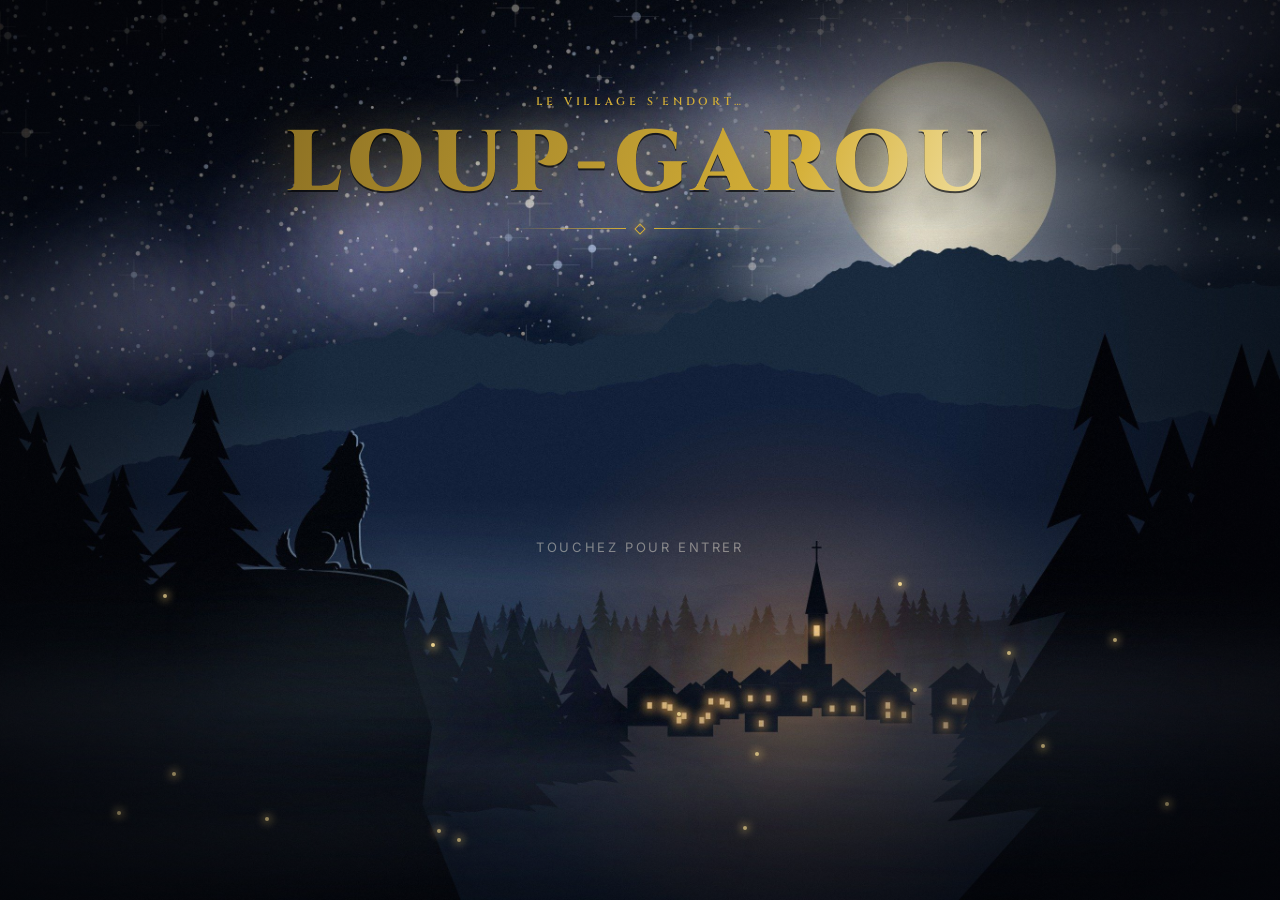
==== commit d0f4be12: "v5 : nouveau loup, ambiance musicale, mises à jour fiables sur iPhone, animations - Loup vectorisé d" ====
--- a/index.html
+++ b/index.html
@@ -31,7 +31,7 @@
   <link rel="preconnect" href="https://fonts.gstatic.com" crossorigin>
   <link rel="stylesheet" href="https://fonts.googleapis.com/css2?family=Cinzel:wght@500;600;700;900&family=Inter:wght@400;500;600;700&display=swap">
 
-  <link rel="stylesheet" href="./style.css">
+  <link rel="stylesheet" href="./style.css?v=5.0.0">
 </head>
 
 <body data-screen="splash">
@@ -96,6 +96,6 @@
   <div id="toast" role="status" aria-live="polite"></div>
 
   <noscript><p style="padding:40px;text-align:center">Activez JavaScript pour jouer.</p></noscript>
-  <script src="./app.js" defer></script>
+  <script src="./app.js?v=5.0.0" defer></script>
 </body>
 </html>
--- a/style.css
+++ b/style.css
@@ -766,3 +766,77 @@
 .logo-title{white-space:nowrap;font-size:clamp(30px,11.2vw,86px)}
 .home-head .logo-title{font-size:clamp(28px,10.4vw,84px)}
 @media (min-width:700px){.home-head .logo-title{font-size:clamp(46px,7vw,84px)}}
+
+/* -------------------------------------------------------------------------
+   13. ANIMATIONS v5
+   ------------------------------------------------------------------------- */
+/* Décor vivant : très lent zoom avant/arrière de l'illustration */
+#backdrop .bg-art.is-loaded{animation:kenburns 48s ease-in-out infinite alternate;transform-origin:60% 70%}
+@keyframes kenburns{from{transform:scale(1)}to{transform:scale(1.07) translate(-1%,-1%)}}
+/* Lucioles près du village */
+.fireflies{position:absolute;inset:0;pointer-events:none}
+.fireflies i{position:absolute;width:4px;height:4px;border-radius:50%;background:#ffe39a;box-shadow:0 0 8px 2px rgba(255,214,120,.7);animation:ffly ease-in-out infinite alternate,blinkf ease-in-out infinite}
+@keyframes ffly{from{transform:translate(0,0)}to{transform:translate(var(--dx),var(--dy))}}
+@keyframes blinkf{0%,100%{opacity:.1}50%{opacity:1}}
+
+/* Reflet doré qui balaie le titre */
+.logo-title{background-image:linear-gradient(110deg,#8E7224 0%,#D4AF37 28%,#FFF6D0 44%,#EBCB66 52%,#D4AF37 64%,#8E7224 100%);background-size:260% 100%;animation:sheenText 7s ease-in-out infinite}
+#splash .logo-title{animation:sheenText 7s ease-in-out infinite}
+@keyframes sheenText{0%,30%{background-position:100% 0}70%,100%{background-position:0 0}}
+
+/* Bouton Jouer : reflet périodique */
+.btn-gold{overflow:hidden}
+.btn-gold.glow::after{content:"";position:absolute;top:0;bottom:0;left:-60%;width:40%;background:linear-gradient(100deg,transparent,rgba(255,255,255,.55),transparent);transform:skewX(-18deg);animation:btnSheen 4.5s ease-in-out infinite}
+@keyframes btnSheen{0%,60%{left:-60%}100%{left:130%}}
+
+/* Apparitions en cascade */
+.stagger > *{animation:staggerIn .5s calc(var(--i,0) * 40ms + 60ms) cubic-bezier(.2,.9,.25,1.1) both}
+@keyframes staggerIn{from{opacity:0;transform:translateY(14px) scale(.97)}to{opacity:1;transform:none}}
+
+/* Carte distribuée : arrive en glissant */
+.deal .tcard{animation:dealIn .7s cubic-bezier(.2,.9,.25,1.15) both}
+@keyframes dealIn{from{opacity:0;transform:translateY(60px) rotate(-8deg) scale(.88)}to{opacity:1;transform:none}}
+/* Passage de l'appareil : halo qui respire autour de l'avatar */
+.handoff .av.lg{animation:avPulse 2.2s ease-in-out infinite}
+@keyframes avPulse{0%,100%{box-shadow:0 0 0 4px rgba(4,6,11,.5),0 0 0 0 rgba(212,175,55,.45)}50%{box-shadow:0 0 0 4px rgba(4,6,11,.5),0 0 0 14px rgba(212,175,55,0)}}
+.handoff h2{animation:fadeUp .6s .1s both}
+/* Vote : sélection qui « rebondit » */
+.vtile.sel{animation:pop2 .35s cubic-bezier(.3,1.6,.5,1)}
+@keyframes pop2{0%{transform:scale(.94)}100%{transform:scale(1)}}
+/* Étape de nuit en cours : lueur qui pulse */
+.step.current{animation:stepGlow 2.4s ease-in-out infinite}
+@keyframes stepGlow{0%,100%{box-shadow:0 0 0 1px var(--gold-line),0 0 18px rgba(212,175,55,.12),0 14px 34px rgba(0,0,0,.45)}50%{box-shadow:0 0 0 1px var(--gold),0 0 36px rgba(212,175,55,.3),0 14px 34px rgba(0,0,0,.45)}}
+/* Toast à ressort */
+#toast{transition:opacity .3s,transform .45s cubic-bezier(.3,1.5,.5,1)}
+
+/* Intro de nuit : lune qui respire + silhouette du loup */
+.moon-wolf{position:relative;width:150px;height:150px;margin:0 auto 4px}
+.mw-moon{position:absolute;left:50%;top:10px;width:112px;height:112px;margin-left:-56px;border-radius:50%;background:radial-gradient(circle at 40% 38%,#fffbea,#e8e1c4 62%,#b9b39a);box-shadow:0 0 40px 8px rgba(235,240,255,.25),0 0 120px 30px rgba(150,180,220,.15);animation:moonBreath 4s ease-in-out infinite}
+@keyframes moonBreath{0%,100%{box-shadow:0 0 34px 6px rgba(235,240,255,.22),0 0 100px 24px rgba(150,180,220,.12)}50%{box-shadow:0 0 52px 12px rgba(235,240,255,.34),0 0 150px 40px rgba(150,180,220,.2)}}
+.mw-wolf{position:absolute;left:50%;bottom:0;width:80px;height:118px;margin-left:-46px;fill:#05080c;filter:drop-shadow(1px -1px 0 rgba(185,211,226,.6));animation:wolfHowl 4s ease-in-out infinite;transform-origin:50% 100%}
+@keyframes wolfHowl{0%,100%{transform:none}50%{transform:translateY(-2px) rotate(-1.5deg)}}
+
+/* Transition plein écran nuit / jour */
+.phase-fx{position:fixed;inset:0;z-index:90;pointer-events:none;display:grid;place-items:center;overflow:hidden;animation:pfOut 3.3s ease both}
+@keyframes pfOut{0%{opacity:0}12%{opacity:1}72%{opacity:1}100%{opacity:0}}
+.phase-fx .pf-text{position:absolute;left:0;right:0;top:58%;text-align:center;font-family:var(--f-title);font-size:clamp(26px,8vw,48px);font-weight:700;letter-spacing:.1em;color:var(--ink);text-shadow:0 2px 24px rgba(0,0,0,.8);animation:pfText 3.3s ease both}
+@keyframes pfText{0%,18%{opacity:0;transform:translateY(16px);letter-spacing:.3em}45%,80%{opacity:1;transform:none;letter-spacing:.1em}100%{opacity:0}}
+.phase-night .pf-sky{position:absolute;inset:0;background:radial-gradient(ellipse at 50% 30%,#162238 0%,#05070d 70%);animation:curtain 3.3s ease both}
+@keyframes curtain{0%{clip-path:inset(0 0 100% 0)}35%{clip-path:inset(0 0 0 0)}100%{clip-path:inset(0 0 0 0)}}
+.phase-night .pf-moon{position:absolute;left:50%;top:22%;width:150px;height:150px;margin-left:-75px;border-radius:50%;background:radial-gradient(circle at 40% 38%,#fffbea,#e8e1c4 62%,#b9b39a);box-shadow:0 0 60px 14px rgba(235,240,255,.3),0 0 180px 50px rgba(150,180,220,.18);animation:moonRise 3.3s cubic-bezier(.2,.8,.2,1) both}
+@keyframes moonRise{0%,15%{opacity:0;transform:translateY(120px) scale(.8)}55%{opacity:1;transform:none}}
+.phase-night .pf-wolf{position:absolute;left:50%;top:calc(22% + 58px);width:96px;height:142px;margin-left:-60px;fill:#04060b;filter:drop-shadow(1px -1px 0 rgba(185,211,226,.65));animation:wolfIn 3.3s ease both}
+@keyframes wolfIn{0%,30%{opacity:0;transform:translateY(20px)}55%{opacity:1;transform:none}}
+.phase-day .pf-sky{position:absolute;inset:0;background:linear-gradient(180deg,#1a2440 0%,#6d4b6e 45%,#f2a65e 80%,#ffd99a 100%);animation:dawnSky 3.3s ease both}
+@keyframes dawnSky{0%{filter:brightness(.25)}60%{filter:brightness(1)}100%{filter:brightness(1.1)}}
+.phase-day .pf-sun{position:absolute;left:50%;bottom:-90px;width:220px;height:220px;margin-left:-110px;border-radius:50%;background:radial-gradient(circle,#fff6d6 0%,#ffd07a 45%,#f59a4a 100%);box-shadow:0 0 90px 30px rgba(255,190,110,.55);animation:sunRise 3.3s cubic-bezier(.2,.8,.2,1) both}
+@keyframes sunRise{0%{transform:translateY(160px)}70%{transform:translateY(-60px)}100%{transform:translateY(-70px)}}
+.phase-day .pf-rays{position:absolute;left:50%;bottom:-200px;width:900px;height:900px;margin-left:-450px;background:repeating-conic-gradient(rgba(255,230,170,.16) 0 6deg,transparent 6deg 18deg);border-radius:50%;-webkit-mask-image:radial-gradient(circle,#000 20%,transparent 65%);mask-image:radial-gradient(circle,#000 20%,transparent 65%);animation:raysSpin 3.3s linear both}
+@keyframes raysSpin{from{transform:rotate(0) scale(.6);opacity:0}40%{opacity:1}to{transform:rotate(25deg) scale(1)}}
+.phase-day .pf-text{color:#2b1606;text-shadow:0 1px 12px rgba(255,240,200,.6)}
+/* Halo lunaire en dégradé (plus net qu'une très grande ombre portée) */
+.mw-moon,.phase-night .pf-moon{box-shadow:none!important;animation-name:none}
+.phase-night .pf-moon{animation:moonRise 3.3s cubic-bezier(.2,.8,.2,1) both}
+.mw-moon::before,.pf-moon::before{content:"";position:absolute;inset:-70%;border-radius:50%;background:radial-gradient(circle,rgba(235,240,255,.38) 0%,rgba(170,195,230,.16) 38%,rgba(150,180,220,0) 70%);z-index:-1}
+.mw-moon::before{animation:haloBreath 4s ease-in-out infinite}
+@keyframes haloBreath{0%,100%{opacity:.7;transform:scale(.95)}50%{opacity:1;transform:scale(1.05)}}
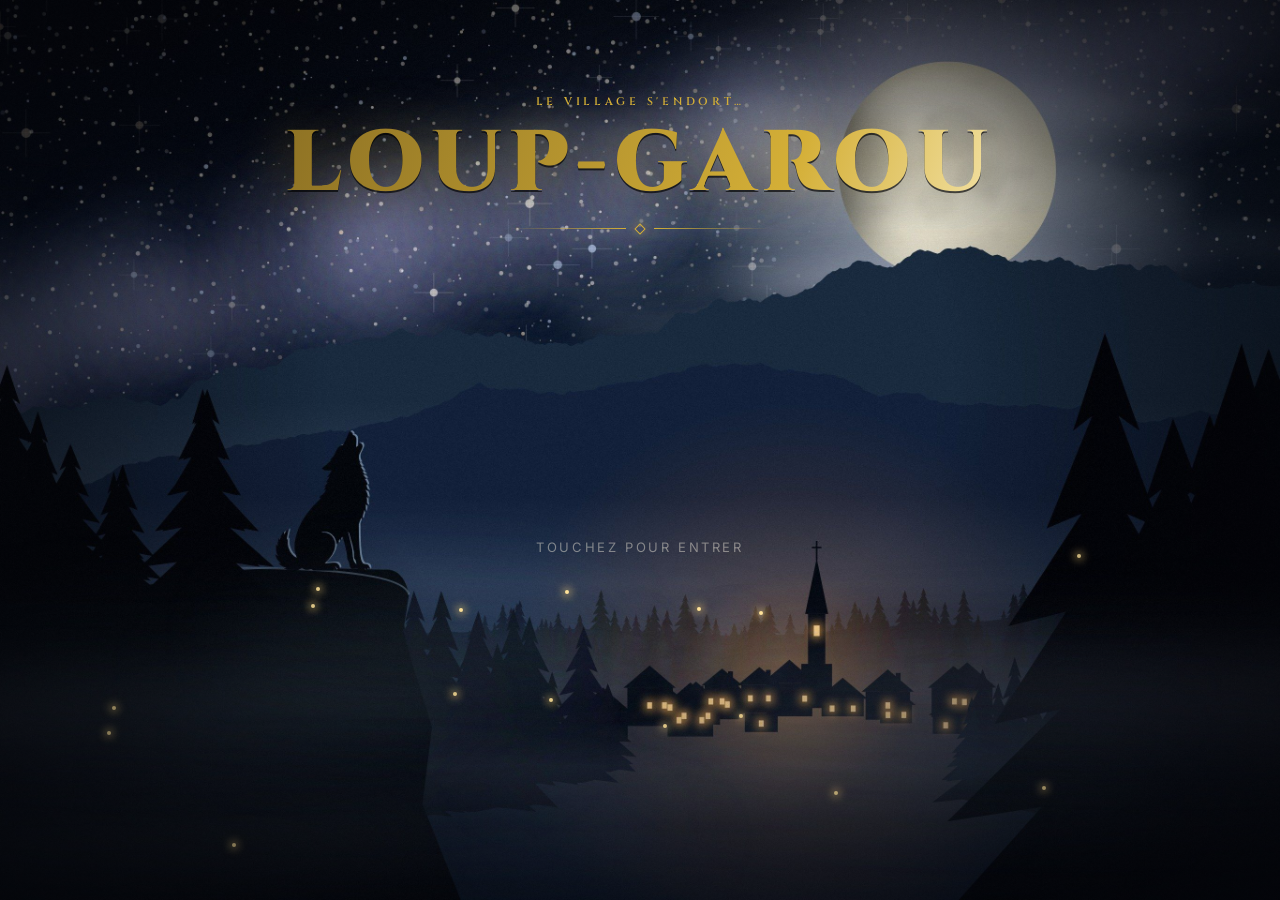
==== commit 86fc86d4: "v5.0.1 : ouverture fiable sur iPhone (réseau lent, redirections) - Service worker : délai max de 3 s" ====
--- a/index.html
+++ b/index.html
@@ -31,7 +31,7 @@
   <link rel="preconnect" href="https://fonts.gstatic.com" crossorigin>
   <link rel="stylesheet" href="https://fonts.googleapis.com/css2?family=Cinzel:wght@500;600;700;900&family=Inter:wght@400;500;600;700&display=swap">
 
-  <link rel="stylesheet" href="./style.css?v=5.0.0">
+  <link rel="stylesheet" href="./style.css?v=5.0.1">
 </head>
 
 <body data-screen="splash">
@@ -96,6 +96,6 @@
   <div id="toast" role="status" aria-live="polite"></div>
 
   <noscript><p style="padding:40px;text-align:center">Activez JavaScript pour jouer.</p></noscript>
-  <script src="./app.js?v=5.0.0" defer></script>
+  <script src="./app.js?v=5.0.1" defer></script>
 </body>
 </html>
